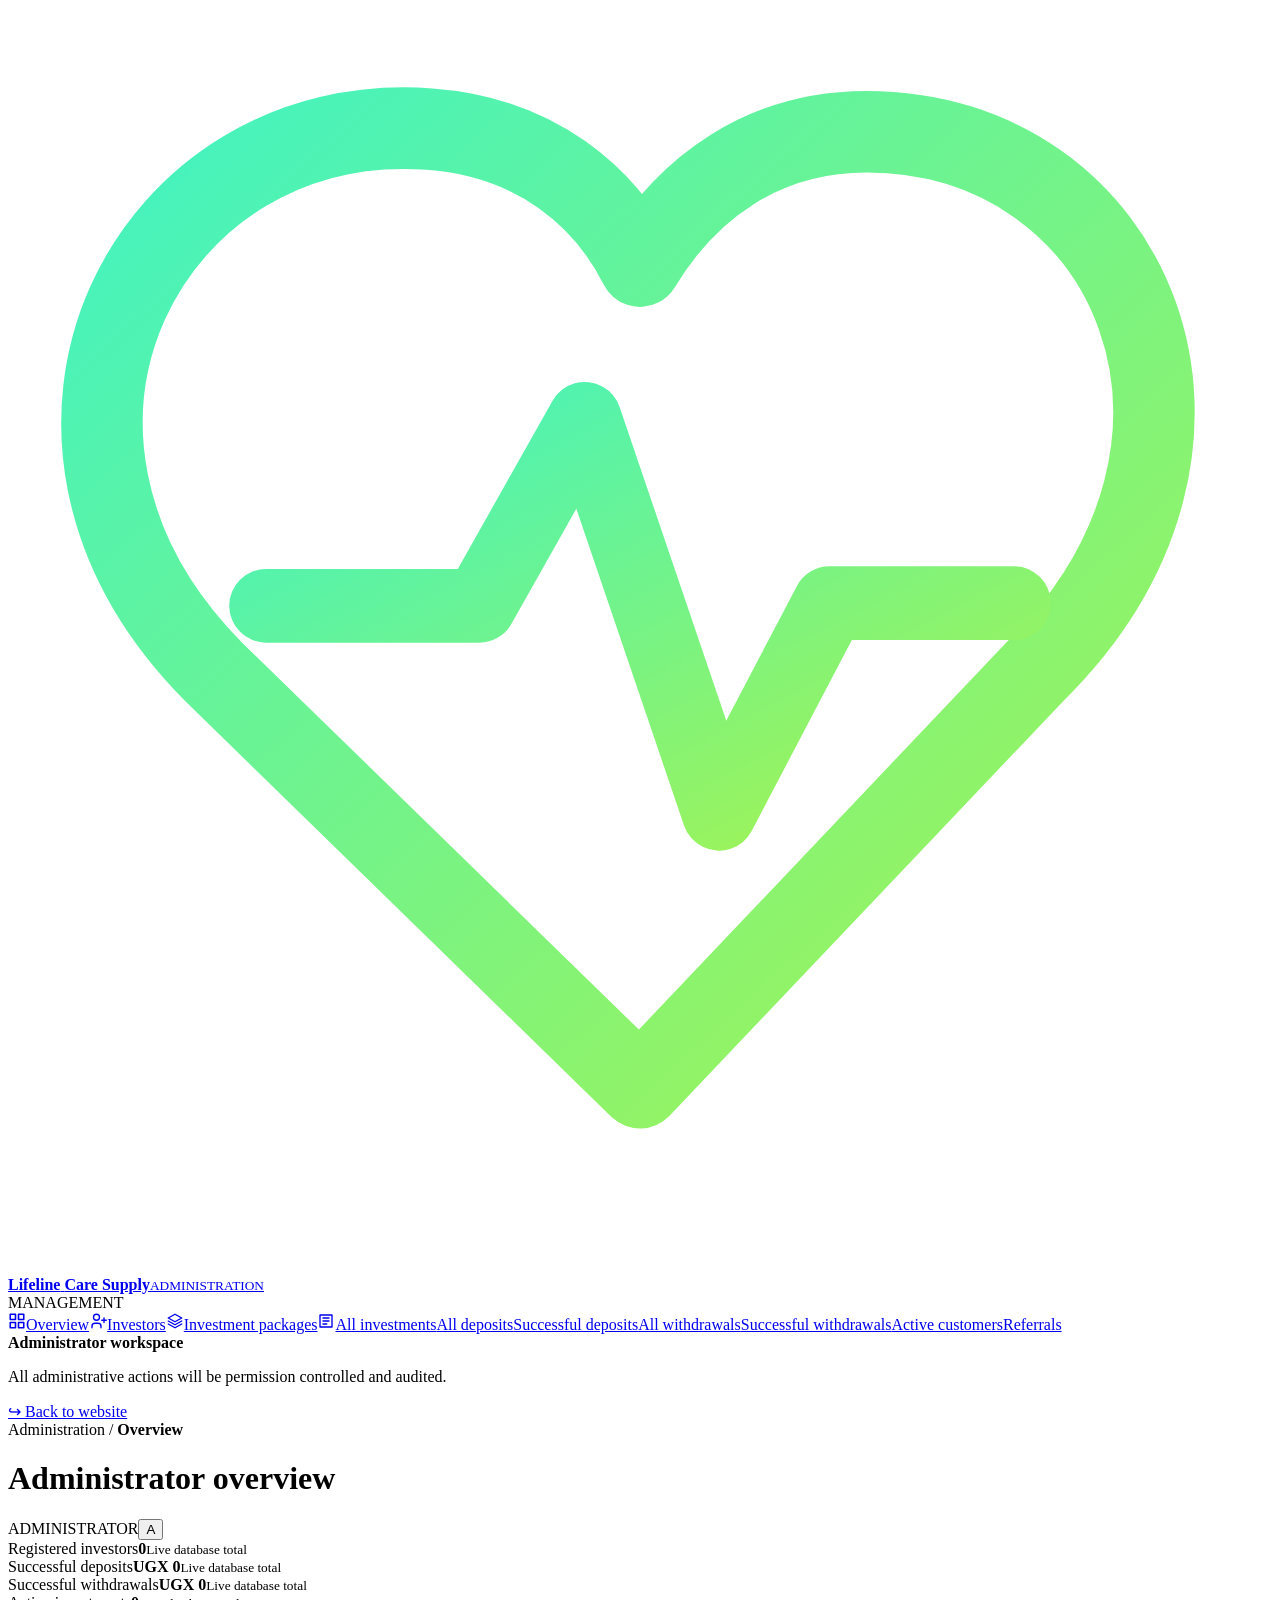
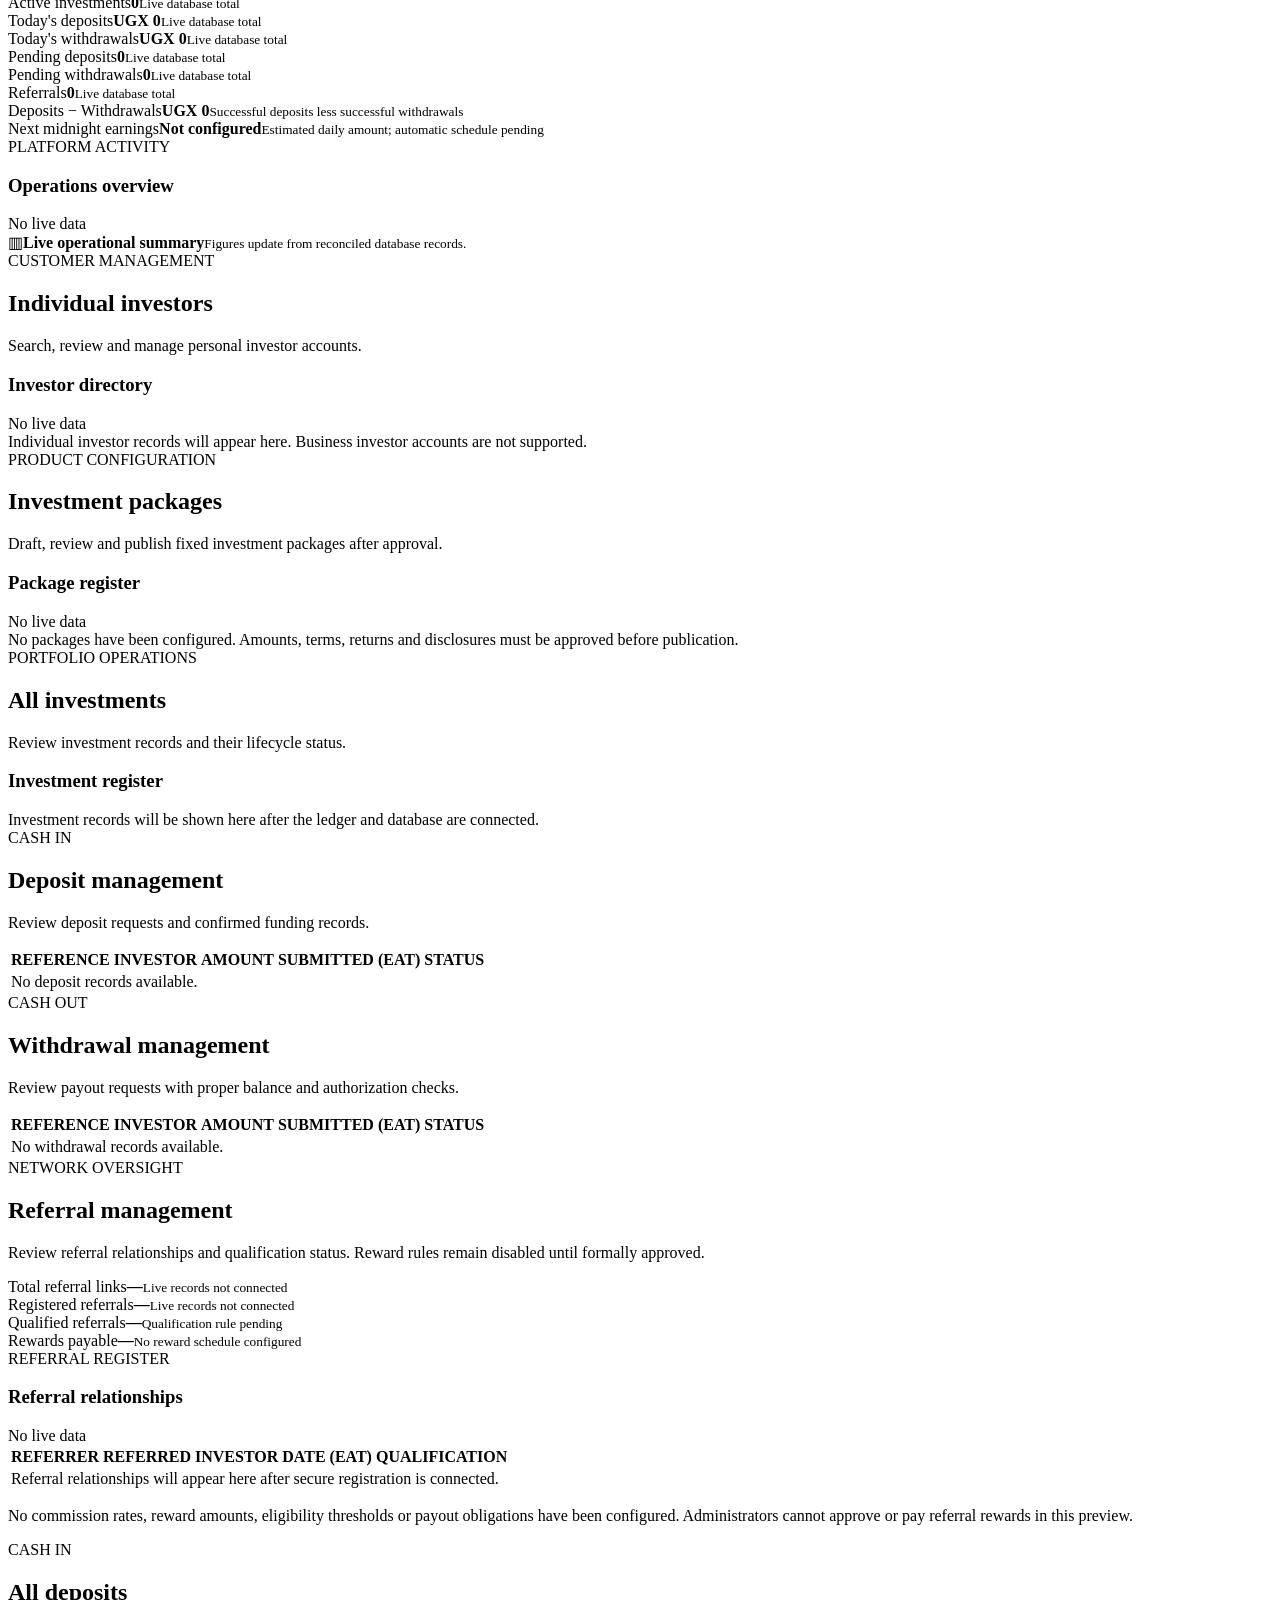
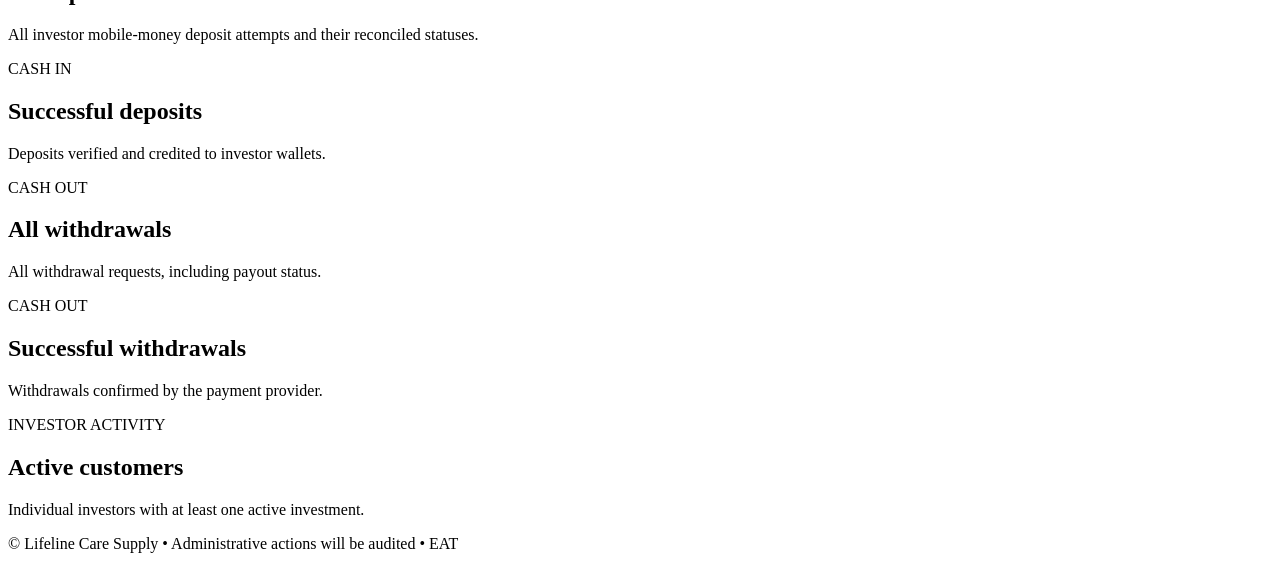
==== public/admin/index.html @ 192d21e1 "Refresh portal stylesheet cache for full consistency update" ====
<!doctype html><html lang="en"><head><meta charset="utf-8"><meta name="theme-color" content="#2563EB"><meta name="viewport" content="width=device-width,initial-scale=1"><title>Administrator Dashboard | Lifeline Care Supply</title><link rel="stylesheet" href="/portal.css?v=all-tabs-blue-community-20261127"><script src="/portal.js" defer></script><style>.nav-icon{width:18px;height:18px;flex:0 0 18px;fill:none;stroke:currentColor;stroke-width:1.8;stroke-linecap:round;stroke-linejoin:round}.side-nav a{gap:11px}.side-nav a.active .nav-icon{stroke-width:2.1}.shortcut-icon{display:grid;place-items:center}</style></head><body data-portal="admin"><aside class="sidebar admin-sidebar"><a class="brand" href="/"><span class="brand-icon"><svg class="heart-brand-icon" viewBox="0 0 48 48" role="img" aria-label="Lifeline Care Supply heart logo"><defs><linearGradient id="heartGradient" x1="0" y1="0" x2="1" y2="1"><stop offset="0" stop-color="#42f3c2"/><stop offset="1" stop-color="#a8f34d"/></linearGradient></defs><path d="M24 41 7.8 25.2C-1.2 16.1 5.4 3.8 16 4.6c4.1.3 6.7 2.6 8 5.2 1.8-3 4.7-5.1 8.6-5.1 10.1 0 15.2 11.8 6.4 20.5L24 41Z" fill="none" stroke="url(#heartGradient)" stroke-width="3.1" stroke-linecap="round" stroke-linejoin="round"/><path d="M9.8 22.7h8.1l4-7.1 5.1 15 4.2-8h7" fill="none" stroke="url(#heartGradient)" stroke-width="2.8" stroke-linecap="round" stroke-linejoin="round"/></svg></span><span class="brand-wordmark"><strong>Lifeline</strong> <b>Care Supply</b><small>ADMINISTRATION</small></span></a><div class="side-label">MANAGEMENT</div><nav class="side-nav"><a class="active" href="#overview" data-tab="overview"><svg class="nav-icon" viewBox="0 0 24 24" aria-hidden="true"><path d="M3 3h7v7H3z M14 3h7v7h-7z M14 14h7v7h-7z M3 14h7v7H3z" /></svg><span>Overview</span></a><a href="#investors" data-tab="investors"><svg class="nav-icon" viewBox="0 0 24 24" aria-hidden="true"><path d="M16 21v-2a4 4 0 0 0-4-4H8a4 4 0 0 0-4 4v2 M10 11a4 4 0 1 0 0-8 4 4 0 0 0 0 8 M20 8v6 M23 11h-6" /></svg><span>Investors</span></a><a href="#packages" data-tab="packages"><svg class="nav-icon" viewBox="0 0 24 24" aria-hidden="true"><path d="m12 3 9 5-9 5-9-5 9-5z M3 12l9 5 9-5 M3 16l9 5 9-5" /></svg><span>Investment packages</span></a><a href="#investments" data-tab="investments"><svg class="nav-icon" viewBox="0 0 24 24" aria-hidden="true"><path d="M4 4h16v16H4z M8 8h8 M8 12h8 M8 16h5" /></svg><span>All investments</span></a><a href="#all-deposits" data-tab="all-deposits"><span>All deposits</span></a><a href="#successful-deposits" data-tab="successful-deposits"><span>Successful deposits</span></a><a href="#all-withdrawals" data-tab="all-withdrawals"><span>All withdrawals</span></a><a href="#successful-withdrawals" data-tab="successful-withdrawals"><span>Successful withdrawals</span></a><a href="#active-customers" data-tab="active-customers"><span>Active customers</span></a><a href="#referrals" data-tab="referrals"><span>Referrals</span></a></nav><div class="sidebar-bottom"><div class="help-card"><b>Administrator workspace</b><p>All administrative actions will be permission controlled and audited.</p></div><a class="logout" href="/">↪ <span>Back to website</span></a></div></aside><main class="main"><header class="topbar"><div><div class="breadcrumb">Administration / <b id="crumb">Overview</b></div><h1 id="page-title">Administrator overview</h1></div><div class="top-actions"><span class="preview-pill">ADMINISTRATOR</span><button class="avatar admin-avatar">A</button></div></header><section class="content"><section class="tab-panel active" id="panel-overview"><div class="metric-grid admin-metrics overview-metrics"><article class="metric"><span>Registered investors</span><b data-overview-metric="totalInvestors">0</b><small>Live database total</small></article><article class="metric"><span>Successful deposits</span><b data-overview-metric="successfulDeposits">UGX 0</b><small>Live database total</small></article><article class="metric"><span>Successful withdrawals</span><b data-overview-metric="successfulWithdrawals">UGX 0</b><small>Live database total</small></article><article class="metric"><span>Active investments</span><b data-overview-metric="activeInvestments">0</b><small>Live database total</small></article><article class="metric"><span>Today's deposits</span><b data-overview-metric="todayDeposits">UGX 0</b><small>Live database total</small></article><article class="metric"><span>Today's withdrawals</span><b data-overview-metric="todayWithdrawals">UGX 0</b><small>Live database total</small></article><article class="metric"><span>Pending deposits</span><b data-overview-metric="pendingDeposits">0</b><small>Live database total</small></article><article class="metric"><span>Pending withdrawals</span><b data-overview-metric="pendingWithdrawals">0</b><small>Live database total</small></article><article class="metric"><span>Referrals</span><b data-overview-metric="referrals">0</b><small>Live database total</small></article><article class="metric"><span>Deposits − Withdrawals</span><b data-overview-metric="netDeposits">UGX 0</b><small>Successful deposits less successful withdrawals</small></article><article class="metric"><span>Next midnight earnings</span><b data-overview-metric="nextMidnightEarnings">Not configured</b><small>Estimated daily amount; automatic schedule pending</small></article></div><div class="two-col"><article class="panel"><div class="panel-head"><div><span class="kicker">PLATFORM ACTIVITY</span><h3>Operations overview</h3></div><span class="subtle-tag">No live data</span></div><div class="admin-empty"><span>▥</span><b>Live operational summary</b><small>Figures update from reconciled database records.</small></div></article></div></section><section class="tab-panel" id="panel-investors"><div class="page-intro"><span class="kicker">CUSTOMER MANAGEMENT</span><h2>Individual investors</h2><p>Search, review and manage personal investor accounts.</p></div><article class="panel table-panel"><div class="panel-head"><h3>Investor directory</h3><span class="subtle-tag">No live data</span></div><div class="empty-state">Individual investor records will appear here. Business investor accounts are not supported.</div></article></section><section class="tab-panel" id="panel-packages"><div class="page-intro"><span class="kicker">PRODUCT CONFIGURATION</span><h2>Investment packages</h2><p>Draft, review and publish fixed investment packages after approval.</p></div><article class="panel table-panel"><div class="panel-head"><h3>Package register</h3><span class="subtle-tag">No live data</span></div><div class="empty-state">No packages have been configured. Amounts, terms, returns and disclosures must be approved before publication.</div></article></section><section class="tab-panel" id="panel-investments"><div class="page-intro"><span class="kicker">PORTFOLIO OPERATIONS</span><h2>All investments</h2><p>Review investment records and their lifecycle status.</p></div><article class="panel table-panel"><div class="panel-head"><h3>Investment register</h3></div><div class="empty-state">Investment records will be shown here after the ledger and database are connected.</div></article></section><section class="tab-panel" id="panel-deposits"><div class="page-intro"><span class="kicker">CASH IN</span><h2>Deposit management</h2><p>Review deposit requests and confirmed funding records.</p></div><article class="panel table-panel"><div class="table-scroll"><table><thead><tr><th>REFERENCE</th><th>INVESTOR</th><th>AMOUNT</th><th>SUBMITTED (EAT)</th><th>STATUS</th></tr></thead><tbody><tr><td colspan="5" class="empty-cell">No deposit records available.</td></tr></tbody></table></div></article></section><section class="tab-panel" id="panel-withdrawals"><div class="page-intro"><span class="kicker">CASH OUT</span><h2>Withdrawal management</h2><p>Review payout requests with proper balance and authorization checks.</p></div><article class="panel table-panel"><div class="table-scroll"><table><thead><tr><th>REFERENCE</th><th>INVESTOR</th><th>AMOUNT</th><th>SUBMITTED (EAT)</th><th>STATUS</th></tr></thead><tbody><tr><td colspan="5" class="empty-cell">No withdrawal records available.</td></tr></tbody></table></div></article></section><section class="tab-panel" id="panel-referrals"><div class="page-intro"><span class="kicker">NETWORK OVERSIGHT</span><h2>Referral management</h2><p>Review referral relationships and qualification status. Reward rules remain disabled until formally approved.</p></div><div class="metric-grid admin-metrics"><article class="metric"><span>Total referral links</span><b>—</b><small>Live records not connected</small></article><article class="metric"><span>Registered referrals</span><b>—</b><small>Live records not connected</small></article><article class="metric"><span>Qualified referrals</span><b>—</b><small>Qualification rule pending</small></article><article class="metric"><span>Rewards payable</span><b>—</b><small>No reward schedule configured</small></article></div><article class="panel table-panel"><div class="panel-head"><div><span class="kicker">REFERRAL REGISTER</span><h3>Referral relationships</h3></div><span class="subtle-tag">No live data</span></div><div class="table-scroll"><table><thead><tr><th>REFERRER</th><th>REFERRED INVESTOR</th><th>DATE (EAT)</th><th>QUALIFICATION</th></tr></thead><tbody><tr><td colspan="4" class="empty-cell">Referral relationships will appear here after secure registration is connected.</td></tr></tbody></table></div></article><p class="referral-disclaimer">No commission rates, reward amounts, eligibility thresholds or payout obligations have been configured. Administrators cannot approve or pay referral rewards in this preview.</p></section>
<section class="tab-panel" id="panel-all-deposits"><div class="page-intro"><span class="kicker">CASH IN</span><h2>All deposits</h2><p>All investor mobile-money deposit attempts and their reconciled statuses.</p></div><article class="panel table-panel"></article></section>
<section class="tab-panel" id="panel-successful-deposits"><div class="page-intro"><span class="kicker">CASH IN</span><h2>Successful deposits</h2><p>Deposits verified and credited to investor wallets.</p></div><article class="panel table-panel"></article></section>
<section class="tab-panel" id="panel-all-withdrawals"><div class="page-intro"><span class="kicker">CASH OUT</span><h2>All withdrawals</h2><p>All withdrawal requests, including payout status.</p></div><article class="panel table-panel"></article></section>
<section class="tab-panel" id="panel-successful-withdrawals"><div class="page-intro"><span class="kicker">CASH OUT</span><h2>Successful withdrawals</h2><p>Withdrawals confirmed by the payment provider.</p></div><article class="panel table-panel"></article></section>
<section class="tab-panel" id="panel-active-customers"><div class="page-intro"><span class="kicker">INVESTOR ACTIVITY</span><h2>Active customers</h2><p>Individual investors with at least one active investment.</p></div><article class="panel table-panel"></article></section>
</section><footer>© <span class="year"></span> Lifeline Care Supply <span>•</span> Administrative actions will be audited • EAT</footer></main></body></html>
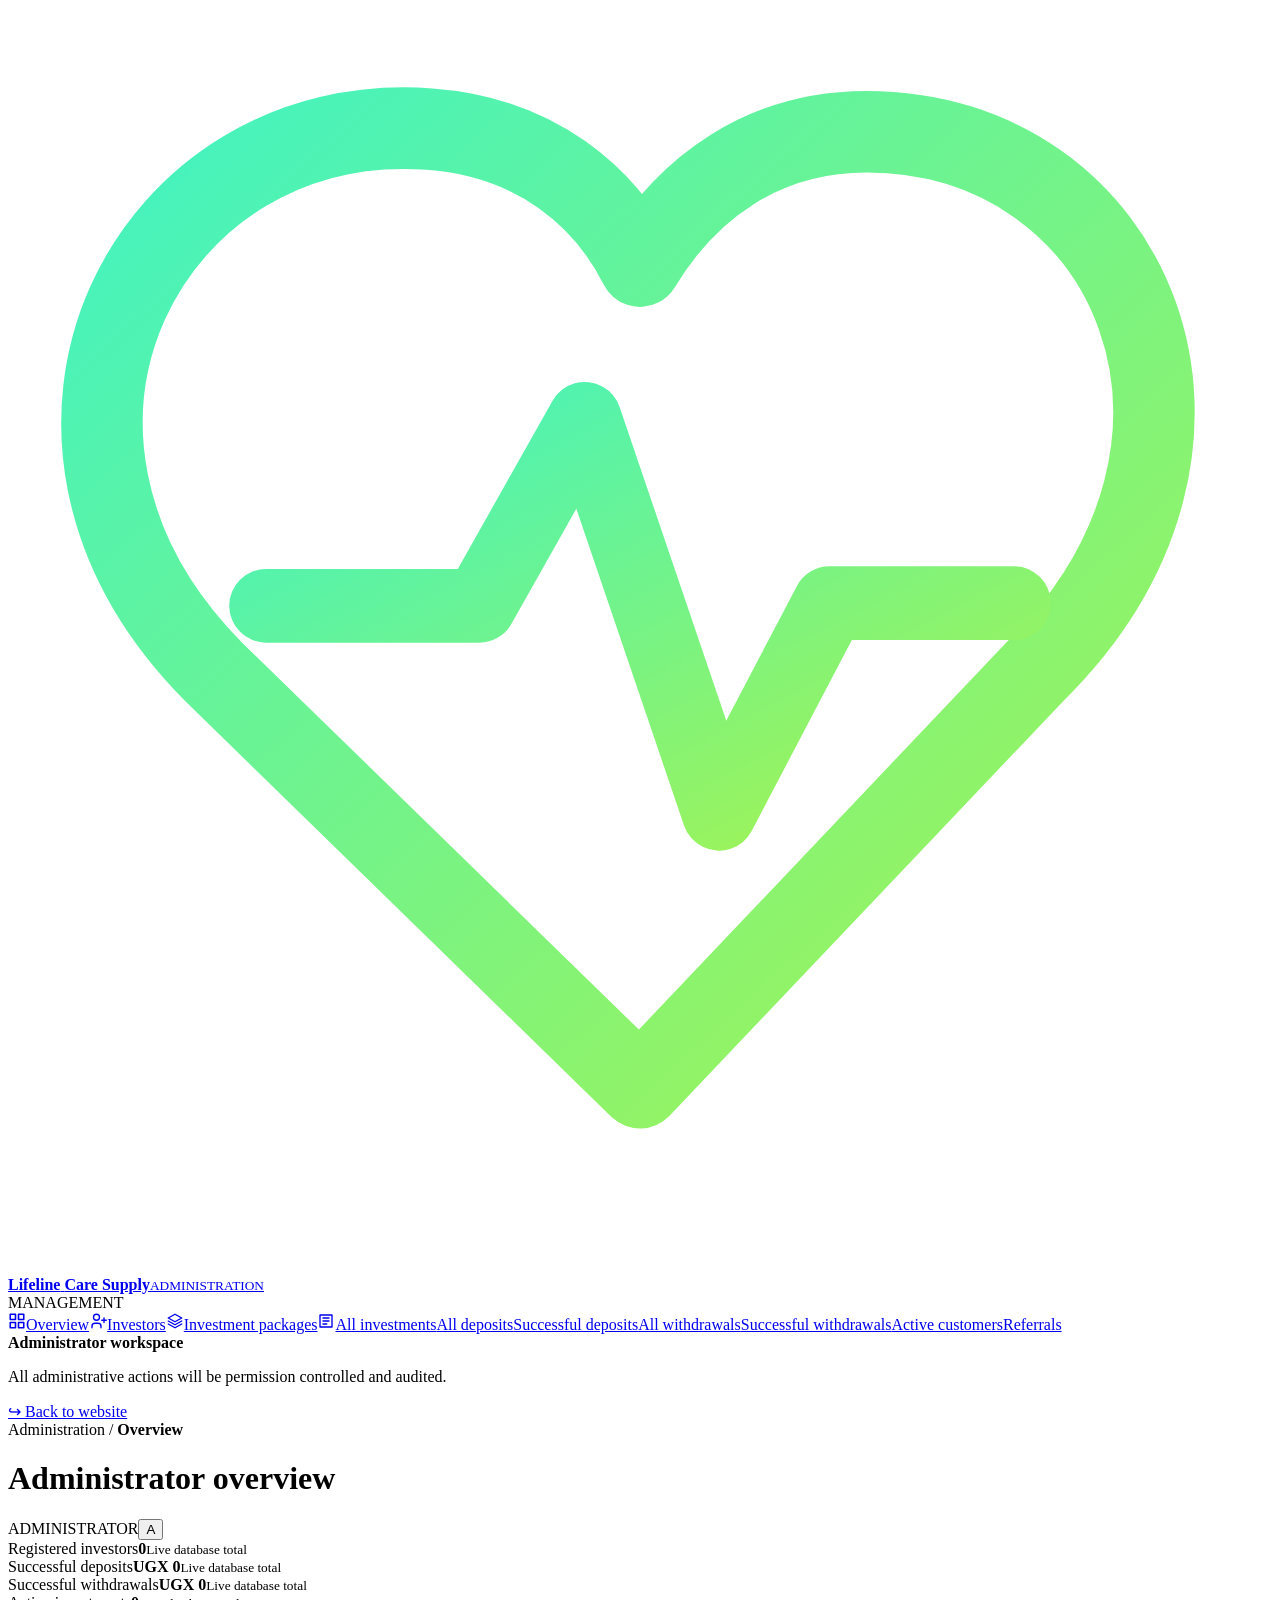
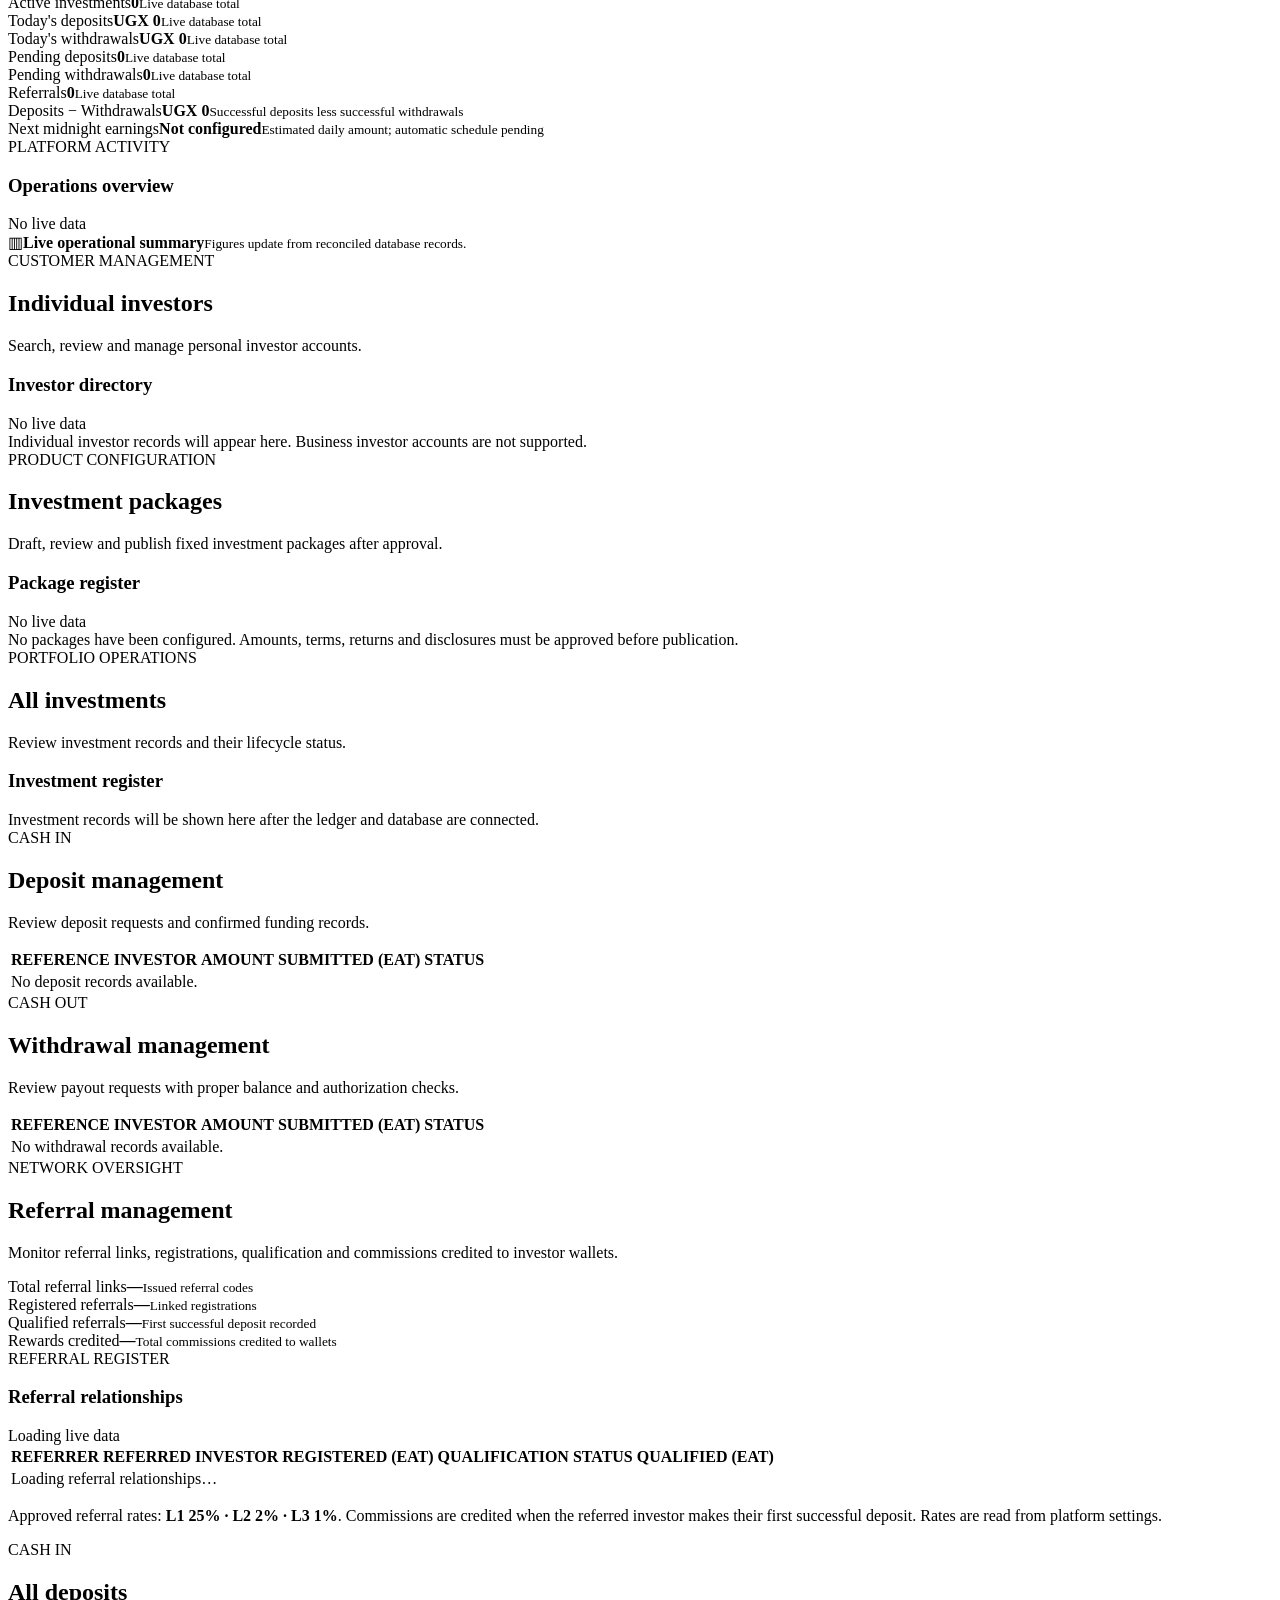
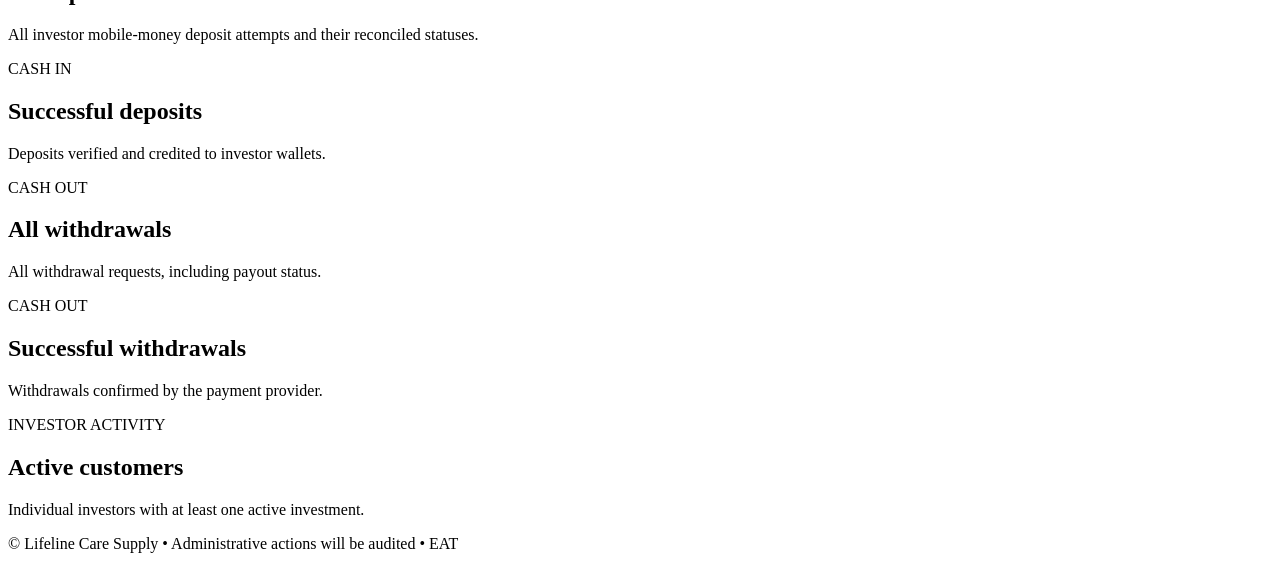
==== commit d7b9c2b4: "Connect referral management interface to live data" ====
--- a/public/admin/index.html
+++ b/public/admin/index.html
@@ -1,4 +1,4 @@
-<!doctype html><html lang="en"><head><meta charset="utf-8"><meta name="theme-color" content="#2563EB"><meta name="viewport" content="width=device-width,initial-scale=1"><title>Administrator Dashboard | Lifeline Care Supply</title><link rel="stylesheet" href="/portal.css?v=all-tabs-blue-community-20261127"><script src="/portal.js" defer></script><style>.nav-icon{width:18px;height:18px;flex:0 0 18px;fill:none;stroke:currentColor;stroke-width:1.8;stroke-linecap:round;stroke-linejoin:round}.side-nav a{gap:11px}.side-nav a.active .nav-icon{stroke-width:2.1}.shortcut-icon{display:grid;place-items:center}</style></head><body data-portal="admin"><aside class="sidebar admin-sidebar"><a class="brand" href="/"><span class="brand-icon"><svg class="heart-brand-icon" viewBox="0 0 48 48" role="img" aria-label="Lifeline Care Supply heart logo"><defs><linearGradient id="heartGradient" x1="0" y1="0" x2="1" y2="1"><stop offset="0" stop-color="#42f3c2"/><stop offset="1" stop-color="#a8f34d"/></linearGradient></defs><path d="M24 41 7.8 25.2C-1.2 16.1 5.4 3.8 16 4.6c4.1.3 6.7 2.6 8 5.2 1.8-3 4.7-5.1 8.6-5.1 10.1 0 15.2 11.8 6.4 20.5L24 41Z" fill="none" stroke="url(#heartGradient)" stroke-width="3.1" stroke-linecap="round" stroke-linejoin="round"/><path d="M9.8 22.7h8.1l4-7.1 5.1 15 4.2-8h7" fill="none" stroke="url(#heartGradient)" stroke-width="2.8" stroke-linecap="round" stroke-linejoin="round"/></svg></span><span class="brand-wordmark"><strong>Lifeline</strong> <b>Care Supply</b><small>ADMINISTRATION</small></span></a><div class="side-label">MANAGEMENT</div><nav class="side-nav"><a class="active" href="#overview" data-tab="overview"><svg class="nav-icon" viewBox="0 0 24 24" aria-hidden="true"><path d="M3 3h7v7H3z M14 3h7v7h-7z M14 14h7v7h-7z M3 14h7v7H3z" /></svg><span>Overview</span></a><a href="#investors" data-tab="investors"><svg class="nav-icon" viewBox="0 0 24 24" aria-hidden="true"><path d="M16 21v-2a4 4 0 0 0-4-4H8a4 4 0 0 0-4 4v2 M10 11a4 4 0 1 0 0-8 4 4 0 0 0 0 8 M20 8v6 M23 11h-6" /></svg><span>Investors</span></a><a href="#packages" data-tab="packages"><svg class="nav-icon" viewBox="0 0 24 24" aria-hidden="true"><path d="m12 3 9 5-9 5-9-5 9-5z M3 12l9 5 9-5 M3 16l9 5 9-5" /></svg><span>Investment packages</span></a><a href="#investments" data-tab="investments"><svg class="nav-icon" viewBox="0 0 24 24" aria-hidden="true"><path d="M4 4h16v16H4z M8 8h8 M8 12h8 M8 16h5" /></svg><span>All investments</span></a><a href="#all-deposits" data-tab="all-deposits"><span>All deposits</span></a><a href="#successful-deposits" data-tab="successful-deposits"><span>Successful deposits</span></a><a href="#all-withdrawals" data-tab="all-withdrawals"><span>All withdrawals</span></a><a href="#successful-withdrawals" data-tab="successful-withdrawals"><span>Successful withdrawals</span></a><a href="#active-customers" data-tab="active-customers"><span>Active customers</span></a><a href="#referrals" data-tab="referrals"><span>Referrals</span></a></nav><div class="sidebar-bottom"><div class="help-card"><b>Administrator workspace</b><p>All administrative actions will be permission controlled and audited.</p></div><a class="logout" href="/">↪ <span>Back to website</span></a></div></aside><main class="main"><header class="topbar"><div><div class="breadcrumb">Administration / <b id="crumb">Overview</b></div><h1 id="page-title">Administrator overview</h1></div><div class="top-actions"><span class="preview-pill">ADMINISTRATOR</span><button class="avatar admin-avatar">A</button></div></header><section class="content"><section class="tab-panel active" id="panel-overview"><div class="metric-grid admin-metrics overview-metrics"><article class="metric"><span>Registered investors</span><b data-overview-metric="totalInvestors">0</b><small>Live database total</small></article><article class="metric"><span>Successful deposits</span><b data-overview-metric="successfulDeposits">UGX 0</b><small>Live database total</small></article><article class="metric"><span>Successful withdrawals</span><b data-overview-metric="successfulWithdrawals">UGX 0</b><small>Live database total</small></article><article class="metric"><span>Active investments</span><b data-overview-metric="activeInvestments">0</b><small>Live database total</small></article><article class="metric"><span>Today's deposits</span><b data-overview-metric="todayDeposits">UGX 0</b><small>Live database total</small></article><article class="metric"><span>Today's withdrawals</span><b data-overview-metric="todayWithdrawals">UGX 0</b><small>Live database total</small></article><article class="metric"><span>Pending deposits</span><b data-overview-metric="pendingDeposits">0</b><small>Live database total</small></article><article class="metric"><span>Pending withdrawals</span><b data-overview-metric="pendingWithdrawals">0</b><small>Live database total</small></article><article class="metric"><span>Referrals</span><b data-overview-metric="referrals">0</b><small>Live database total</small></article><article class="metric"><span>Deposits − Withdrawals</span><b data-overview-metric="netDeposits">UGX 0</b><small>Successful deposits less successful withdrawals</small></article><article class="metric"><span>Next midnight earnings</span><b data-overview-metric="nextMidnightEarnings">Not configured</b><small>Estimated daily amount; automatic schedule pending</small></article></div><div class="two-col"><article class="panel"><div class="panel-head"><div><span class="kicker">PLATFORM ACTIVITY</span><h3>Operations overview</h3></div><span class="subtle-tag">No live data</span></div><div class="admin-empty"><span>▥</span><b>Live operational summary</b><small>Figures update from reconciled database records.</small></div></article></div></section><section class="tab-panel" id="panel-investors"><div class="page-intro"><span class="kicker">CUSTOMER MANAGEMENT</span><h2>Individual investors</h2><p>Search, review and manage personal investor accounts.</p></div><article class="panel table-panel"><div class="panel-head"><h3>Investor directory</h3><span class="subtle-tag">No live data</span></div><div class="empty-state">Individual investor records will appear here. Business investor accounts are not supported.</div></article></section><section class="tab-panel" id="panel-packages"><div class="page-intro"><span class="kicker">PRODUCT CONFIGURATION</span><h2>Investment packages</h2><p>Draft, review and publish fixed investment packages after approval.</p></div><article class="panel table-panel"><div class="panel-head"><h3>Package register</h3><span class="subtle-tag">No live data</span></div><div class="empty-state">No packages have been configured. Amounts, terms, returns and disclosures must be approved before publication.</div></article></section><section class="tab-panel" id="panel-investments"><div class="page-intro"><span class="kicker">PORTFOLIO OPERATIONS</span><h2>All investments</h2><p>Review investment records and their lifecycle status.</p></div><article class="panel table-panel"><div class="panel-head"><h3>Investment register</h3></div><div class="empty-state">Investment records will be shown here after the ledger and database are connected.</div></article></section><section class="tab-panel" id="panel-deposits"><div class="page-intro"><span class="kicker">CASH IN</span><h2>Deposit management</h2><p>Review deposit requests and confirmed funding records.</p></div><article class="panel table-panel"><div class="table-scroll"><table><thead><tr><th>REFERENCE</th><th>INVESTOR</th><th>AMOUNT</th><th>SUBMITTED (EAT)</th><th>STATUS</th></tr></thead><tbody><tr><td colspan="5" class="empty-cell">No deposit records available.</td></tr></tbody></table></div></article></section><section class="tab-panel" id="panel-withdrawals"><div class="page-intro"><span class="kicker">CASH OUT</span><h2>Withdrawal management</h2><p>Review payout requests with proper balance and authorization checks.</p></div><article class="panel table-panel"><div class="table-scroll"><table><thead><tr><th>REFERENCE</th><th>INVESTOR</th><th>AMOUNT</th><th>SUBMITTED (EAT)</th><th>STATUS</th></tr></thead><tbody><tr><td colspan="5" class="empty-cell">No withdrawal records available.</td></tr></tbody></table></div></article></section><section class="tab-panel" id="panel-referrals"><div class="page-intro"><span class="kicker">NETWORK OVERSIGHT</span><h2>Referral management</h2><p>Review referral relationships and qualification status. Reward rules remain disabled until formally approved.</p></div><div class="metric-grid admin-metrics"><article class="metric"><span>Total referral links</span><b>—</b><small>Live records not connected</small></article><article class="metric"><span>Registered referrals</span><b>—</b><small>Live records not connected</small></article><article class="metric"><span>Qualified referrals</span><b>—</b><small>Qualification rule pending</small></article><article class="metric"><span>Rewards payable</span><b>—</b><small>No reward schedule configured</small></article></div><article class="panel table-panel"><div class="panel-head"><div><span class="kicker">REFERRAL REGISTER</span><h3>Referral relationships</h3></div><span class="subtle-tag">No live data</span></div><div class="table-scroll"><table><thead><tr><th>REFERRER</th><th>REFERRED INVESTOR</th><th>DATE (EAT)</th><th>QUALIFICATION</th></tr></thead><tbody><tr><td colspan="4" class="empty-cell">Referral relationships will appear here after secure registration is connected.</td></tr></tbody></table></div></article><p class="referral-disclaimer">No commission rates, reward amounts, eligibility thresholds or payout obligations have been configured. Administrators cannot approve or pay referral rewards in this preview.</p></section>
+<!doctype html><html lang="en"><head><meta charset="utf-8"><meta name="theme-color" content="#2563EB"><meta name="viewport" content="width=device-width,initial-scale=1"><title>Administrator Dashboard | Lifeline Care Supply</title><link rel="stylesheet" href="/portal.css?v=contextual-status-20261128"><script src="/portal.js" defer></script><style>.nav-icon{width:18px;height:18px;flex:0 0 18px;fill:none;stroke:currentColor;stroke-width:1.8;stroke-linecap:round;stroke-linejoin:round}.side-nav a{gap:11px}.side-nav a.active .nav-icon{stroke-width:2.1}.shortcut-icon{display:grid;place-items:center}</style></head><body data-portal="admin"><aside class="sidebar admin-sidebar"><a class="brand" href="/"><span class="brand-icon"><svg class="heart-brand-icon" viewBox="0 0 48 48" role="img" aria-label="Lifeline Care Supply heart logo"><defs><linearGradient id="heartGradient" x1="0" y1="0" x2="1" y2="1"><stop offset="0" stop-color="#42f3c2"/><stop offset="1" stop-color="#a8f34d"/></linearGradient></defs><path d="M24 41 7.8 25.2C-1.2 16.1 5.4 3.8 16 4.6c4.1.3 6.7 2.6 8 5.2 1.8-3 4.7-5.1 8.6-5.1 10.1 0 15.2 11.8 6.4 20.5L24 41Z" fill="none" stroke="url(#heartGradient)" stroke-width="3.1" stroke-linecap="round" stroke-linejoin="round"/><path d="M9.8 22.7h8.1l4-7.1 5.1 15 4.2-8h7" fill="none" stroke="url(#heartGradient)" stroke-width="2.8" stroke-linecap="round" stroke-linejoin="round"/></svg></span><span class="brand-wordmark"><strong>Lifeline</strong> <b>Care Supply</b><small>ADMINISTRATION</small></span></a><div class="side-label">MANAGEMENT</div><nav class="side-nav"><a class="active" href="#overview" data-tab="overview"><svg class="nav-icon" viewBox="0 0 24 24" aria-hidden="true"><path d="M3 3h7v7H3z M14 3h7v7h-7z M14 14h7v7h-7z M3 14h7v7H3z" /></svg><span>Overview</span></a><a href="#investors" data-tab="investors"><svg class="nav-icon" viewBox="0 0 24 24" aria-hidden="true"><path d="M16 21v-2a4 4 0 0 0-4-4H8a4 4 0 0 0-4 4v2 M10 11a4 4 0 1 0 0-8 4 4 0 0 0 0 8 M20 8v6 M23 11h-6" /></svg><span>Investors</span></a><a href="#packages" data-tab="packages"><svg class="nav-icon" viewBox="0 0 24 24" aria-hidden="true"><path d="m12 3 9 5-9 5-9-5 9-5z M3 12l9 5 9-5 M3 16l9 5 9-5" /></svg><span>Investment packages</span></a><a href="#investments" data-tab="investments"><svg class="nav-icon" viewBox="0 0 24 24" aria-hidden="true"><path d="M4 4h16v16H4z M8 8h8 M8 12h8 M8 16h5" /></svg><span>All investments</span></a><a href="#all-deposits" data-tab="all-deposits"><span>All deposits</span></a><a href="#successful-deposits" data-tab="successful-deposits"><span>Successful deposits</span></a><a href="#all-withdrawals" data-tab="all-withdrawals"><span>All withdrawals</span></a><a href="#successful-withdrawals" data-tab="successful-withdrawals"><span>Successful withdrawals</span></a><a href="#active-customers" data-tab="active-customers"><span>Active customers</span></a><a href="#referrals" data-tab="referrals"><span>Referrals</span></a></nav><div class="sidebar-bottom"><div class="help-card"><b>Administrator workspace</b><p>All administrative actions will be permission controlled and audited.</p></div><a class="logout" href="/">↪ <span>Back to website</span></a></div></aside><main class="main"><header class="topbar"><div><div class="breadcrumb">Administration / <b id="crumb">Overview</b></div><h1 id="page-title">Administrator overview</h1></div><div class="top-actions"><span class="preview-pill">ADMINISTRATOR</span><button class="avatar admin-avatar">A</button></div></header><section class="content"><section class="tab-panel active" id="panel-overview"><div class="metric-grid admin-metrics overview-metrics"><article class="metric"><span>Registered investors</span><b data-overview-metric="totalInvestors">0</b><small>Live database total</small></article><article class="metric"><span>Successful deposits</span><b data-overview-metric="successfulDeposits">UGX 0</b><small>Live database total</small></article><article class="metric"><span>Successful withdrawals</span><b data-overview-metric="successfulWithdrawals">UGX 0</b><small>Live database total</small></article><article class="metric"><span>Active investments</span><b data-overview-metric="activeInvestments">0</b><small>Live database total</small></article><article class="metric"><span>Today's deposits</span><b data-overview-metric="todayDeposits">UGX 0</b><small>Live database total</small></article><article class="metric"><span>Today's withdrawals</span><b data-overview-metric="todayWithdrawals">UGX 0</b><small>Live database total</small></article><article class="metric"><span>Pending deposits</span><b data-overview-metric="pendingDeposits">0</b><small>Live database total</small></article><article class="metric"><span>Pending withdrawals</span><b data-overview-metric="pendingWithdrawals">0</b><small>Live database total</small></article><article class="metric"><span>Referrals</span><b data-overview-metric="referrals">0</b><small>Live database total</small></article><article class="metric"><span>Deposits − Withdrawals</span><b data-overview-metric="netDeposits">UGX 0</b><small>Successful deposits less successful withdrawals</small></article><article class="metric"><span>Next midnight earnings</span><b data-overview-metric="nextMidnightEarnings">Not configured</b><small>Estimated daily amount; automatic schedule pending</small></article></div><div class="two-col"><article class="panel"><div class="panel-head"><div><span class="kicker">PLATFORM ACTIVITY</span><h3>Operations overview</h3></div><span class="subtle-tag">No live data</span></div><div class="admin-empty"><span>▥</span><b>Live operational summary</b><small>Figures update from reconciled database records.</small></div></article></div></section><section class="tab-panel" id="panel-investors"><div class="page-intro"><span class="kicker">CUSTOMER MANAGEMENT</span><h2>Individual investors</h2><p>Search, review and manage personal investor accounts.</p></div><article class="panel table-panel"><div class="panel-head"><h3>Investor directory</h3><span class="subtle-tag">No live data</span></div><div class="empty-state">Individual investor records will appear here. Business investor accounts are not supported.</div></article></section><section class="tab-panel" id="panel-packages"><div class="page-intro"><span class="kicker">PRODUCT CONFIGURATION</span><h2>Investment packages</h2><p>Draft, review and publish fixed investment packages after approval.</p></div><article class="panel table-panel"><div class="panel-head"><h3>Package register</h3><span class="subtle-tag">No live data</span></div><div class="empty-state">No packages have been configured. Amounts, terms, returns and disclosures must be approved before publication.</div></article></section><section class="tab-panel" id="panel-investments"><div class="page-intro"><span class="kicker">PORTFOLIO OPERATIONS</span><h2>All investments</h2><p>Review investment records and their lifecycle status.</p></div><article class="panel table-panel"><div class="panel-head"><h3>Investment register</h3></div><div class="empty-state">Investment records will be shown here after the ledger and database are connected.</div></article></section><section class="tab-panel" id="panel-deposits"><div class="page-intro"><span class="kicker">CASH IN</span><h2>Deposit management</h2><p>Review deposit requests and confirmed funding records.</p></div><article class="panel table-panel"><div class="table-scroll"><table><thead><tr><th>REFERENCE</th><th>INVESTOR</th><th>AMOUNT</th><th>SUBMITTED (EAT)</th><th>STATUS</th></tr></thead><tbody><tr><td colspan="5" class="empty-cell">No deposit records available.</td></tr></tbody></table></div></article></section><section class="tab-panel" id="panel-withdrawals"><div class="page-intro"><span class="kicker">CASH OUT</span><h2>Withdrawal management</h2><p>Review payout requests with proper balance and authorization checks.</p></div><article class="panel table-panel"><div class="table-scroll"><table><thead><tr><th>REFERENCE</th><th>INVESTOR</th><th>AMOUNT</th><th>SUBMITTED (EAT)</th><th>STATUS</th></tr></thead><tbody><tr><td colspan="5" class="empty-cell">No withdrawal records available.</td></tr></tbody></table></div></article></section><section class="tab-panel" id="panel-referrals"><div class="page-intro"><span class="kicker">NETWORK OVERSIGHT</span><h2>Referral management</h2><p>Monitor referral links, registrations, qualification and commissions credited to investor wallets.</p></div><div class="metric-grid admin-metrics"><article class="metric"><span>Total referral links</span><b data-referral-metric="totalLinks">—</b><small>Issued referral codes</small></article><article class="metric"><span>Registered referrals</span><b data-referral-metric="registered">—</b><small>Linked registrations</small></article><article class="metric"><span>Qualified referrals</span><b data-referral-metric="qualified">—</b><small>First successful deposit recorded</small></article><article class="metric"><span>Rewards credited</span><b data-referral-metric="rewardsCredited">—</b><small>Total commissions credited to wallets</small></article></div><article class="panel table-panel"><div class="panel-head"><div><span class="kicker">REFERRAL REGISTER</span><h3>Referral relationships</h3></div><span class="subtle-tag">Loading live data</span></div><div class="table-scroll"><table><thead><tr><th>REFERRER</th><th>REFERRED INVESTOR</th><th>REGISTERED (EAT)</th><th>QUALIFICATION STATUS</th><th>QUALIFIED (EAT)</th></tr></thead><tbody><tr><td colspan="5" class="empty-cell">Loading referral relationships…</td></tr></tbody></table></div></article><p class="referral-disclaimer">Approved referral rates: <strong data-referral-rates>L1 25% · L2 2% · L3 1%</strong>. Commissions are credited when the referred investor makes their first successful deposit. Rates are read from platform settings.</p></section>
 <section class="tab-panel" id="panel-all-deposits"><div class="page-intro"><span class="kicker">CASH IN</span><h2>All deposits</h2><p>All investor mobile-money deposit attempts and their reconciled statuses.</p></div><article class="panel table-panel"></article></section>
 <section class="tab-panel" id="panel-successful-deposits"><div class="page-intro"><span class="kicker">CASH IN</span><h2>Successful deposits</h2><p>Deposits verified and credited to investor wallets.</p></div><article class="panel table-panel"></article></section>
 <section class="tab-panel" id="panel-all-withdrawals"><div class="page-intro"><span class="kicker">CASH OUT</span><h2>All withdrawals</h2><p>All withdrawal requests, including payout status.</p></div><article class="panel table-panel"></article></section>
